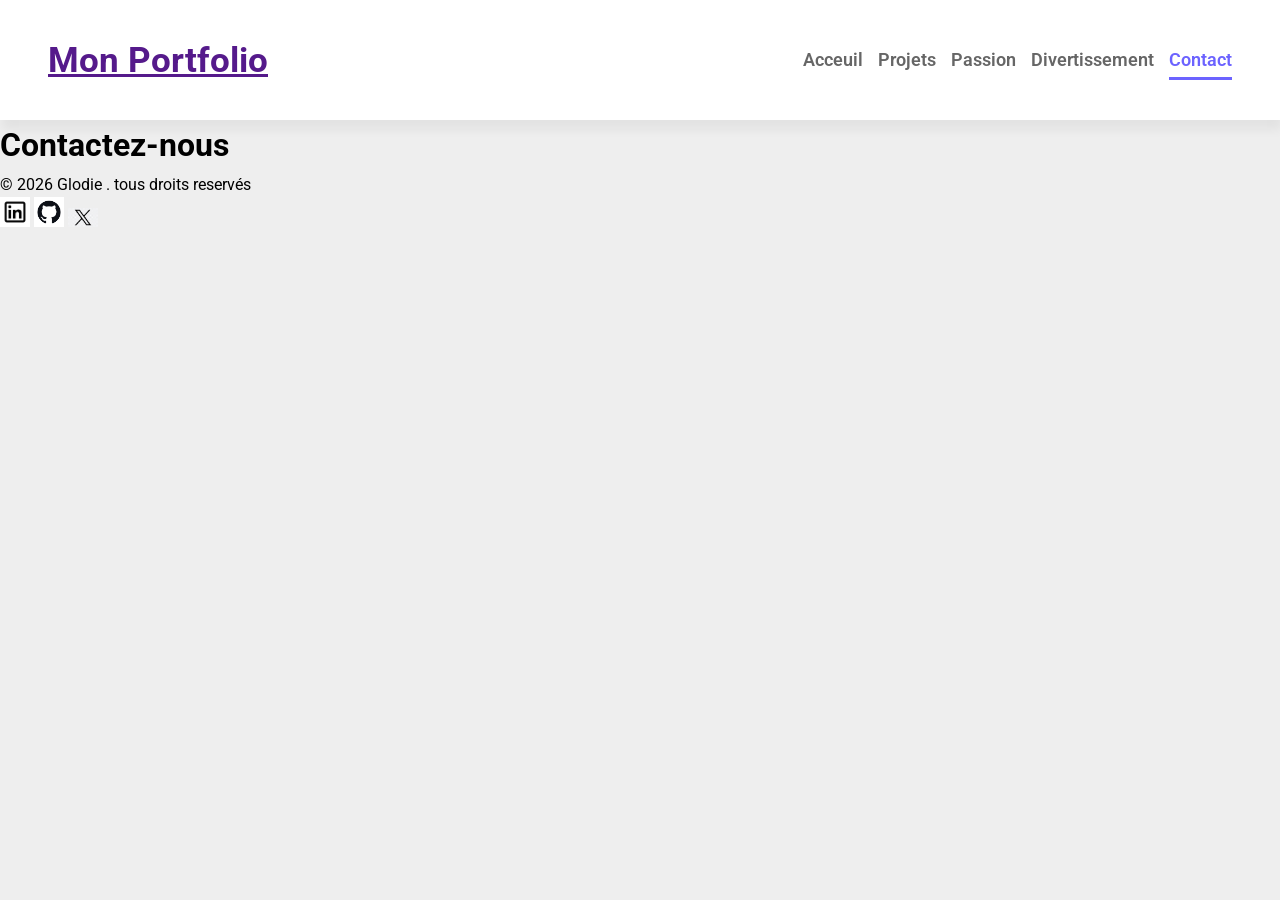
==== contact.html @ f8d39238 "stylisation du menu et creation des autres pages" ====
<!DOCTYPE html>
<html lang="en">
<head>
    <meta charset="UTF-8">
    <meta name="viewport" content="width=device-width, initial-scale=1.0">
    <title>Mon Portfolio</title>
    <link rel="stylesheet" href="CSS/style.css">
    <link rel="preconnect" href="https://fonts.googleapis.com">
<link rel="preconnect" href="https://fonts.gstatic.com" crossorigin>
<link href="https://fonts.googleapis.com/css2?family=Roboto:ital,wght@0,100..900;1,100..900&display=swap" rel="stylesheet">
</head>
<body>
  <header>
    <div>
        <a href="">Mon Portfolio</a>
    </div>
    <nav>
        <ul>
            <li><a href="index.html" >Acceuil</a></li>
            <li><a href="projets.html">Projets</a></li>
            <li><a href="passions.html">Passion</a></li>
            <li><a href="divertissement.html">Divertissement</a></li>
            <li><a href="contact.html" class="active">Contact</a></li>
        </ul>
    </nav>
  </header>  
  <main>
    <h1>Contactez-nous</h1>
  </main>
 
  <footer>
    <p>&copy; 2026 Glodie . tous droits reservés</p>
    <div>
        <img src="Images/IMG_0745link.PNG" alt="logo lindink" width="30">
        <img src="Images/IMG_0742_GitHub.JPG" alt="logo github" width="30">
        <img src="Images/IMG_0740_X.JPG" alt="logo x" width="30">
    </div>

  </footer>
</body>
</html>
---- CSS/style.css ----
:root{
    --violet-doux: #6c63ff;
    --violet-foncé: #534edd;
    --orange-vif: #ffa726;
    --gris-tres-foncé: #333;
    --gris-fonce: #666;
    --gris-tres-clair: #f8f8f8;
    --gris-clair: #eee;

}
* {
    margin: 0;
    padding: 0;
    box-sizing: border-box;

}
body{
    background-color: var(--gris-clair);
    font-family: roboto, sans-serif;
    line-height: 1.6;
}
header{
    background-color: white;
    box-shadow: 2px  10px 10px rgba(0, 0, 0, 0.05);
    position:sticky ;
    top: 0;
    z-index: 100;
    display: flex;
    justify-content: space-between;
    align-items: center;
    padding: 2rem 3rem;
}
header div{
    text-decoration: none;
    font-size: 2.2rem;
    font-weight: bold;
    color: var(--violet-doux);
}
ul li{
    list-style: none;
    margin-left: 15px;

}
ul{
    display: flex;
}
ul li a{
    text-decoration: none; 
    color: var(--gris-fonce);
    font-weight: 600;
    font-size: 1.1rem;
    position: relative;
    padding: 10px 0;
}
ul li a:hover{
    color: var(--violet-doux);
}
ul li a::after{
    content: '';
    position: absolute;
    left: 0;
    bottom: 0;
    height: 3px;
    width: 0%;
    background-color: var(--violet-doux);
    transition: width 0.3s ease;
}
ul li a:hover::after{
    width: 100%;
}
a.active{
    color: var(--violet-doux);
}
a.active::after{
    width: 100%;


}
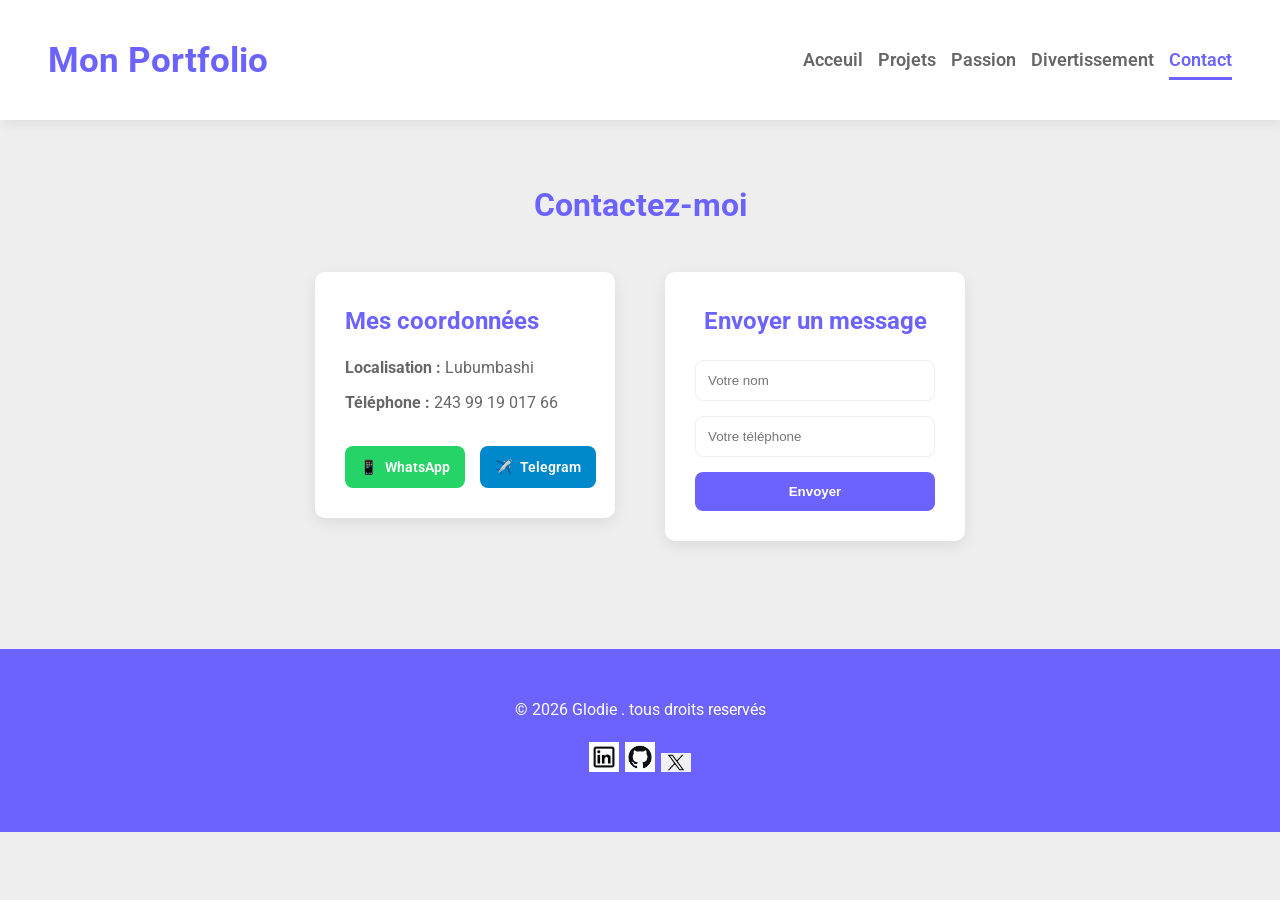
==== commit cdb0b59d: "création de la page projets et contact" ====
--- a/contact.html
+++ b/contact.html
@@ -24,9 +24,39 @@
         </ul>
     </nav>
   </header>  
-  <main>
-    <h1>Contactez-nous</h1>
-  </main>
+  <main class="contact">
+    <h1>Contactez-moi</h1>
+
+    <div class="contact-container">
+
+        <div class="contact-info">
+            <h2>Mes coordonnées</h2>
+            <p><strong>Localisation :</strong> Lubumbashi</p>
+            <p><strong>Téléphone :</strong> 243 99 19 017 66</p>
+            <div class="contact-buttons">
+    <div class="contact-buttons">
+    <a href="https://wa.me/2439919017066" target="_blank" class="btn-contact whatsapp">
+        <span class="icon">📱</span> WhatsApp
+    </a>
+
+    <a href="https://t.me/2439919017066" target="_blank" class="btn-contact telegram">
+        <span class="icon">✈️</span> Telegram
+    </a>
+</div>
+</div>
+        </div>
+
+        <form class="contact-form">
+            <h2>Envoyer un message</h2>
+
+            <input type="text" placeholder="Votre nom" required>
+            <input type="tel" placeholder="Votre téléphone" required>
+
+            <button type="submit">Envoyer</button>
+        </form>
+
+    </div>
+</main>
  
   <footer>
     <p>&copy; 2026 Glodie . tous droits reservés</p>
--- a/CSS/style.css
+++ b/CSS/style.css
@@ -8,7 +8,7 @@
     --gris-clair: #eee;
 
 }
-* {
+*{
     margin: 0;
     padding: 0;
     box-sizing: border-box;
@@ -16,12 +16,12 @@
 }
 body{
     background-color: var(--gris-clair);
-    font-family: roboto, sans-serif;
+    font-family:roboto, sans-serif;
     line-height: 1.6;
 }
 header{
     background-color: white;
-    box-shadow: 2px  10px 10px rgba(0, 0, 0, 0.05);
+    box-shadow: 2px  6px 10px rgba(0, 0, 0, 0.05);
     position:sticky ;
     top: 0;
     z-index: 100;
@@ -30,7 +30,7 @@
     align-items: center;
     padding: 2rem 3rem;
 }
-header div{
+header div a{
     text-decoration: none;
     font-size: 2.2rem;
     font-weight: bold;
@@ -45,7 +45,7 @@
     display: flex;
 }
 ul li a{
-    text-decoration: none; 
+    text-decoration: none;
     color: var(--gris-fonce);
     font-weight: 600;
     font-size: 1.1rem;
@@ -75,4 +75,355 @@
     width: 100%;
 
 
-}+}
+section.hero{
+    display: flex;
+    justify-content: center;
+    align-items: center;
+    gap: 5rem; /*permet d'ajouter des l'espace entre des element*/
+    text-align: center;
+    margin: 10rem 2rem;
+}
+.hero img{
+    width: 300px;
+    height: 300px;
+    object-fit: cover;
+    border-radius: 50%;
+    border: 8px solid var(--violet-doux);
+}
+.hero h1{
+    color: var(--violet-foncé);
+    font-size: 4rem;
+    font-weight: 700;
+    margin-bottom: 1.2rem;
+}
+.hero p{
+    color: var(--gris-fonce);
+    font-size: 1.3rem;
+    margin-bottom: 1.2rem;
+}
+.hero a{
+    text-decoration: none;
+    display: inline-block;
+    background-color: var(--violet-doux);
+    color: white;
+    padding: 15px 30px;
+    border-radius: 50px;
+    text-transform: uppercase;
+    letter-spacing: 1.1px;
+    font-weight: 600;
+    margin-top: 1rem;
+    transition: background-color 0.3s ease, transform 0.2s ease;
+}
+.hero a:hover{
+    background-color: var(--violet-foncé);
+    transform: translateY(-3px);
+}
+.apropos{
+    width: 800px;
+    margin: 6rem auto;
+    text-align: center;
+}
+section h2{
+    color: var(--violet-doux);
+    font-size: 2.6rem;
+    font-weight: 700;
+    position: relative;
+    text-align: center;
+
+}
+section h2::after{
+    content: '';
+    display: block;
+    width: 60px;
+    height: 4px;
+    background-color: var(--violet-doux);
+    margin: 1.2rem auto;
+    border-radius: 2px;
+
+}
+.apropos p{
+    margin-bottom: 2rem;
+    color: var(--gris-fonce);
+    font-size: 1.2rem;
+
+}
+.competences table{
+    width: 80%;
+    margin: 0 auto;
+    border-collapse: collapse;
+    background-color: #FFF;
+    box-shadow: 0 5px 15px rgba(0, 0, 0, 0.08);
+    border-radius: 10px;
+    overflow: hidden;
+}
+.competences table th, .competences table td{
+    padding: 15px;
+}
+.competences table thead{
+    background-color: var(--violet-doux);
+    color: #FFF;
+    text-transform: uppercase;
+}
+/* ajoute une bordure de 1px en bas de chaque cellule*/
+.competences table tbody td{
+    border-bottom: 1px solid var(--gris-clair);
+}
+.competences table tbody tr:nth-child(even){
+    background-color: #FDFDFD;
+    
+}
+.competences table tbody tr{
+    transition: ;background-color 0.3s ease;
+}
+.competences table tbody tr:hover{
+    background-color: #F0F0F0;
+}
+footer{
+    margin-top: 3rem;
+    background-color: var(--violet-doux);
+    padding: 3rem 0;
+    text-align: center;
+}
+footer p{
+    color: white;
+    margin-bottom: 1.2rem;
+}
+footer div{
+    display: inline-block;
+    font-size: 1.6rem;
+    color: white;
+    margin: 0 10px;
+    transition: color 0.3s ease; transform 0.2s ease;
+
+}
+footer div:hover{
+    color: var(--orange-vif);
+    transform: translateY(-3px);
+}
+
+
+.projects {
+    text-align: center;
+    padding: 60px 10%;
+    background: #f8f9fb;
+}
+
+.projects h2 {
+    font-size: 32px;
+    color: #6c63ff;
+}
+
+
+
+.projects-container {
+    display: grid;
+    grid-template-columns: repeat(auto-fit, minmax(300px, 1fr));
+    gap: 30px;
+}
+
+.card {
+    background: #fff;
+    border-radius: 15px;
+    overflow: hidden;
+    box-shadow: 0 5px 20px rgba(0,0,0,0.08);
+    transition: 0.3s;
+}
+
+.card:hover {
+    transform: translateY(-10px);
+}
+
+.card img {
+    width: 100%;
+    height: 180px;
+    object-fit: cover;
+}
+
+.card-content {
+    padding: 20px;
+    text-align: left;
+}
+
+.card-content h3 {
+    color: #6c63ff;
+    margin-bottom: 10px;
+}
+
+.card-content p {
+    font-size: 14px;
+    color: #555;
+    margin-bottom: 15px;
+}
+
+.tags {
+    margin-bottom: 15px;
+}
+
+.tags span {
+    display: inline-block;
+    background: #eef0ff;
+    color: #6c63ff;
+    padding: 5px 10px;
+    margin-right: 5px;
+    border-radius: 10px;
+    font-size: 12px;
+}
+
+.links {
+    display: flex;
+    justify-content: space-between;
+}
+
+.links a {
+    text-decoration: none;
+    color: #333;
+    font-size: 14px;
+    transition: 0.3s;
+}
+
+.links a:hover {
+    color: #6c63ff;
+}
+
+.links a {
+    display: flex;
+    align-items: center;
+    gap: 6px;
+    text-decoration: none;
+    color: #333;
+    font-size: 14px;
+}
+
+.links i {
+    font-size: 14px;
+}
+
+
+.card:hover .card-content::before {
+    background: #4a42e8;
+}
+
+
+
+.contact {
+    text-align: center;
+    padding: 60px 20px;
+}
+
+.contact h1 {
+    color: var(--violet-doux);
+    margin-bottom: 40px;
+}
+
+.contact-container {
+    display: flex;
+    justify-content: center;
+    align-items: flex-start;
+    gap: 50px;
+    flex-wrap: wrap;
+}
+
+.contact-info {
+    background: white;
+    padding: 30px;
+    border-radius: 10px;
+    box-shadow: 0 5px 15px rgba(0,0,0,0.08);
+    width: 300px;
+    text-align: left;
+}
+
+.contact-info h2 {
+    margin-bottom: 15px;
+    color: var(--violet-doux);
+}
+
+.contact-info p {
+    margin-bottom: 10px;
+    color: var(--gris-fonce);
+}
+
+.contact-form {
+    background: white;
+    padding: 30px;
+    border-radius: 10px;
+    box-shadow: 0 5px 15px rgba(0,0,0,0.08);
+    width: 300px;
+}
+
+.contact-form h2 {
+    margin-bottom: 20px;
+    color: var(--violet-doux);
+}
+
+.contact-form input {
+    width: 100%;
+    padding: 12px;
+    margin-bottom: 15px;
+    border: 1px solid var(--gris-clair);
+    border-radius: 8px;
+    outline: none;
+}
+
+.contact-form button {
+    width: 100%;
+    padding: 12px;
+    border: none;
+    background: var(--violet-doux);
+    color: white;
+    border-radius: 8px;
+    cursor: pointer;
+    font-weight: bold;
+    transition: 0.3s;
+}
+
+.contact-form button:hover {
+    background: var(--violet-foncé);
+}
+
+.contact-buttons {
+    margin-top: 15px;
+    display: flex;
+    gap: 15px;
+}
+
+.btn-contact {
+    display: flex;
+    align-items: center;
+    gap: 8px;
+    padding: 10px 15px;
+    border-radius: 8px;
+    text-decoration: none;
+    font-size: 14px;
+    font-weight: 600;
+    transition: 0.3s;
+}
+
+.btn-contact img {
+    width: 20px;
+    height: 20px;
+}
+
+/* WhatsApp */
+.whatsapp {
+    background-color: #25D366;
+    color: white;
+}
+
+.whatsapp:hover {
+    background-color: #1ebe5d;
+    transform: translateY(-2px);
+}
+
+/* Telegram */
+.telegram {
+    background-color: #0088cc;
+    color: white;
+}
+
+.telegram:hover {
+    background-color: #007ab8;
+    transform: translateY(-2px);
+}
+
+
